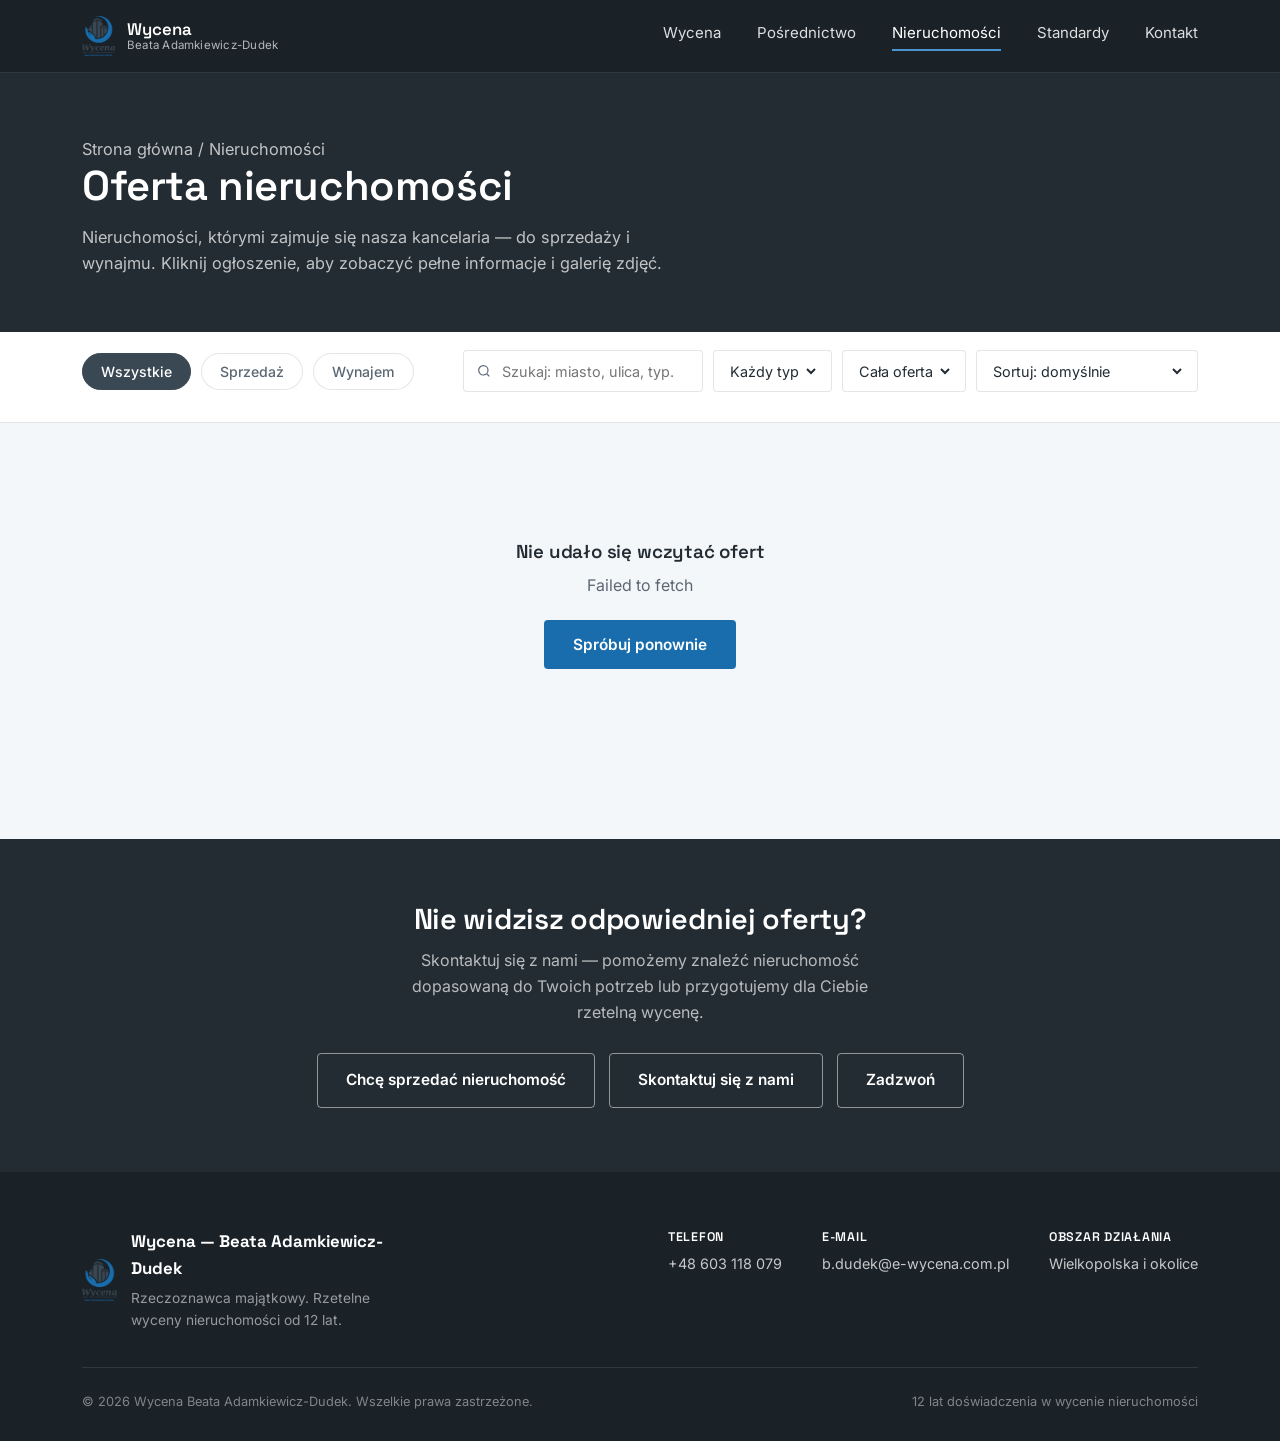
==== nieruchomosci.html @ 92de9cc1 "Pierwsza wersja strony" ====
<!DOCTYPE html>
<html lang="pl">
<head>
<meta charset="UTF-8">
<meta name="viewport" content="width=device-width, initial-scale=1.0">
<title>Nieruchomości na sprzedaż i wynajem | Wycena — Beata Adamkiewicz-Dudek</title>
<meta name="description" content="Aktualna oferta nieruchomości kancelarii rzeczoznawcy majątkowego: mieszkania, domy, działki i lokale użytkowe na sprzedaż oraz wynajem w Wielkopolsce.">
<meta name="robots" content="index, follow">
<link rel="canonical" href="https://www.e-wycena.com.pl/nieruchomosci.html" id="canonicalLink">

<meta property="og:type" content="website">
<meta property="og:site_name" content="Wycena — Beata Adamkiewicz-Dudek">
<meta property="og:title" content="Nieruchomości na sprzedaż i wynajem">
<meta property="og:description" content="Aktualna oferta nieruchomości kancelarii rzeczoznawcy majątkowego w Wielkopolsce.">
<meta property="og:image" content="https://www.e-wycena.com.pl/logo-white.png" id="ogImage">
<meta property="og:locale" content="pl_PL">
<meta name="twitter:card" content="summary_large_image">

<link rel="icon" href="logo-white.png" type="image/png">
<link rel="preconnect" href="https://fonts.googleapis.com">
<link rel="preconnect" href="https://fonts.gstatic.com" crossorigin>
<link href="https://fonts.googleapis.com/css2?family=Space+Grotesk:wght@400;500;600;700&family=Inter:wght@400;500;600;700&display=swap" rel="stylesheet">
<link rel="stylesheet" href="theme.css?v=2">
<style>
  /* ---------- Pasek filtrów ---------- */
  .filters-bar{
    background: var(--white);
    border-bottom: 1px solid var(--line);
    position: sticky;
    top: 72px;
    z-index: 40;
  }
  .filters-bar .container{
    padding-top: 18px;
    padding-bottom: 18px;
  }
  .filters-row{
    display:flex;
    align-items:center;
    justify-content: space-between;
    gap: 16px;
    flex-wrap: wrap;
  }
  .filter-chips{ display:flex; gap: 10px; flex-wrap: wrap; }
  .chip{
    padding: 9px 18px;
    border-radius: 999px;
    border: 1.5px solid var(--line);
    font-size: 0.88rem;
    font-weight: 500;
    color: var(--ink-soft);
    background: var(--white);
    cursor:pointer;
    transition: all .18s ease;
  }
  .chip:hover{ border-color: var(--blue); color: var(--blue); }
  .chip.active{ background: var(--navy); border-color: var(--navy); color: var(--white); }

  .filter-controls{ display:flex; gap: 10px; flex-wrap: wrap; align-items:center; }
  .field{
    display:flex;
    align-items:center;
    gap: 8px;
    border: 1.5px solid var(--line);
    border-radius: var(--radius);
    background: var(--white);
    padding: 0 12px;
    height: 42px;
    transition: border-color .18s ease;
  }
  .field:focus-within{ border-color: var(--blue); }
  .field svg{ width:16px; height:16px; color: var(--ink-soft); flex-shrink:0; }
  .field input, .field select{
    border:none;
    outline:none;
    background:transparent;
    font-family:'Inter',sans-serif;
    font-size: 0.9rem;
    color: var(--ink);
    height: 100%;
    min-width: 0;
  }
  .field input{ width: 190px; }
  .field select{ cursor:pointer; padding-right: 4px; }
  .results-count{
    font-size: 0.88rem;
    color: var(--ink-soft);
    white-space: nowrap;
  }
  .filters-meta{
    display:flex;
    justify-content: space-between;
    align-items:center;
    gap: 12px;
    flex-wrap: wrap;
    margin-top: 12px;
  }
  .reset-filters{
    background:none; border:none; padding:0;
    font-size: 0.84rem; color: var(--blue); cursor:pointer; font-weight:500;
    text-decoration: underline;
  }
  .reset-filters[hidden]{ display:none; }

  @media (max-width: 860px){
    .filters-bar{ top: 74px; }
    .field input{ width: 100%; }
    .filter-controls{ width: 100%; }
    .filter-controls .field{ flex: 1 1 150px; }
    .filter-controls .field:first-child{ flex: 1 1 100%; }
  }

  /* ---------- Siatka ogłoszeń ---------- */
  .listings-section{ padding: 48px 0 100px; }
  .listing-grid{
    display:grid;
    grid-template-columns: repeat(3, 1fr);
    gap: 28px;
  }
  @media (max-width: 980px){ .listing-grid{ grid-template-columns: repeat(2, 1fr); gap: 20px; } }
  @media (max-width: 680px){ .listing-grid{ grid-template-columns: 1fr; } }

  .property-card{
    background: var(--white);
    border: 1px solid var(--line);
    border-radius: var(--radius);
    overflow: hidden;
    display:flex;
    flex-direction: column;
    transition: transform .2s ease, box-shadow .2s ease, border-color .2s ease;
  }
  .property-card:hover{
    transform: translateY(-4px);
    box-shadow: 0 16px 32px rgba(35,44,51,0.12);
    border-color: rgba(58,72,83,0.24);
  }
  .property-card:focus-visible{ outline: 3px solid var(--blue-light); outline-offset: 2px; }

  .property-photo{
    position: relative;
    aspect-ratio: 4 / 3;
    background: linear-gradient(135deg,#3A4853,#196DAD);
    display:flex;
    align-items:center;
    justify-content:center;
    color: rgba(255,255,255,0.85);
    overflow:hidden;
  }
  .property-photo img{
    width:100%; height:100%; object-fit: cover;
    transition: transform .4s ease;
  }
  .property-card:hover .property-photo img{ transform: scale(1.04); }
  .property-photo .placeholder-icon{ width: 28%; height:28%; opacity:.9; }

  .badge-row{
    position:absolute;
    top: 12px; left: 12px; right: 12px;
    display:flex;
    gap:6px;
    flex-wrap: wrap;
    pointer-events:none;
  }
  .badge-row .spacer{ margin-left:auto; }
  .photo-count{
    position:absolute;
    bottom: 12px; right: 12px;
    background: rgba(26,33,39,0.62);
    color: var(--white);
    font-size: 0.72rem;
    padding: 4px 9px;
    border-radius: 999px;
    display:flex; align-items:center; gap:5px;
    backdrop-filter: blur(4px);
  }
  .photo-count svg{ width: 13px; height:13px; }

  .sold-overlay{
    position:absolute; inset:0;
    background: rgba(26,33,39,0.45);
    display:flex; align-items:center; justify-content:center;
  }
  .sold-overlay span{
    background: var(--white);
    color: var(--navy-deep);
    font-family:'Space Grotesk',sans-serif;
    font-weight:600;
    font-size: 0.95rem;
    padding: 8px 18px;
    border-radius: var(--radius);
    transform: rotate(-3deg);
  }

  .property-body{ padding: 20px 22px 22px; display:flex; flex-direction:column; flex:1; }
  .property-location{
    font-size: 0.82rem;
    color: var(--ink-soft);
    margin: 0 0 6px;
    display:flex; align-items:center; gap: 5px;
  }
  .property-location svg{ width:13px; height:13px; color: var(--blue); flex-shrink:0; }
  .property-title{
    font-size: 1.1rem;
    margin-bottom: 14px;
    display: -webkit-box;
    -webkit-line-clamp: 2;
    -webkit-box-orient: vertical;
    overflow: hidden;
  }
  .property-specs{
    display:flex;
    gap: 14px;
    flex-wrap: wrap;
    padding-bottom: 16px;
    margin-bottom: 16px;
    margin-top: auto;
    border-bottom: 1px solid var(--line);
  }
  .spec{
    display:flex;
    align-items:center;
    gap: 6px;
    font-size: 0.84rem;
    color: var(--ink-soft);
  }
  .spec svg{ width:16px; height:16px; color: var(--blue); flex-shrink:0; }
  .property-footer{
    display:flex;
    align-items:baseline;
    justify-content: space-between;
    gap: 10px;
  }
  .property-price{
    font-family:'Space Grotesk',sans-serif;
    font-size: 1.24rem;
    font-weight: 700;
    color: var(--navy);
  }
  .property-price small{
    font-family:'Inter',sans-serif;
    font-size: 0.72rem;
    font-weight: 500;
    color: var(--ink-soft);
    margin-left: 4px;
  }
  .details-link{
    font-size: 0.85rem;
    font-weight: 600;
    color: var(--blue);
    white-space: nowrap;
  }

  /* ---------- Stany ---------- */
  .state-box{
    text-align:center;
    padding: 70px 20px;
    color: var(--ink-soft);
  }
  .state-box h3{ margin-bottom: 10px; color: var(--ink); }
  .state-box p{ margin: 0 auto; max-width: 460px; }
  .state-box .btn{ margin-top: 22px; }

  .skeleton-card{
    background: var(--white);
    border: 1px solid var(--line);
    border-radius: var(--radius);
    overflow:hidden;
  }
  .skeleton-photo{ aspect-ratio: 4/3; }
  .skeleton-body{ padding: 20px 22px 24px; }
  .skeleton-line{ height: 12px; margin-bottom: 10px; }

  /* ---------- Pasek CTA ---------- */
  .cta-strip{
    background: var(--navy-deep);
    color: var(--white);
    padding: 64px 0;
    text-align:center;
  }
  .cta-strip h2{ font-size: clamp(1.4rem, 2.4vw, 1.8rem); margin-bottom: 12px; }
  .cta-strip p{ color: rgba(255,255,255,0.68); max-width: 480px; margin: 0 auto 28px; }
  .cta-buttons{ display:flex; gap: 14px; justify-content:center; flex-wrap: wrap; }
</style>
</head>
<body>

<nav class="nav">
  <div class="container">
    <a href="index.html" class="brand">
      <img src="logo-white.png" alt="Logo kancelarii Wycena" width="631" height="763">
      <div class="brand-text">
        <strong>Wycena</strong>
        <span>Beata Adamkiewicz-Dudek</span>
      </div>
    </a>
    <button class="nav-toggle" id="navToggle" aria-expanded="false" aria-controls="navLinks" aria-label="Menu">
      <span></span><span></span><span></span>
    </button>
    <div class="nav-links" id="navLinks">
      <a href="wycena.html">Wycena</a>
      <a href="posrednictwo.html">Pośrednictwo</a>
      <a href="nieruchomosci.html" class="active">Nieruchomości</a>
      <a href="index.html#standardy">Standardy</a>
      <a href="index.html#kontakt">Kontakt</a>
    </div>
  </div>
</nav>

<header class="page-header">
  <div class="container">
    <p class="breadcrumb"><a href="index.html">Strona główna</a> / Nieruchomości</p>
    <h1>Oferta nieruchomości</h1>
    <p>Nieruchomości, którymi zajmuje się nasza kancelaria — do sprzedaży i wynajmu. Kliknij ogłoszenie, aby zobaczyć pełne informacje i galerię zdjęć.</p>
  </div>
</header>

<div class="filters-bar">
  <div class="container">
    <div class="filters-row">
      <div class="filter-chips" id="filterChips">
        <button class="chip active" data-filter="all" type="button">Wszystkie</button>
        <button class="chip" data-filter="Sprzedaż" type="button">Sprzedaż</button>
        <button class="chip" data-filter="Wynajem" type="button">Wynajem</button>
      </div>

      <div class="filter-controls">
        <label class="field">
          <svg viewBox="0 0 24 24" fill="none" stroke="currentColor" stroke-width="1.8" aria-hidden="true"><circle cx="11" cy="11" r="7"/><path d="M20 20l-3.5-3.5"/></svg>
          <input type="search" id="searchInput" placeholder="Szukaj: miasto, ulica, typ…" aria-label="Szukaj w ofertach" autocomplete="off">
        </label>
        <label class="field">
          <span class="visually-hidden">Typ nieruchomości</span>
          <select id="typeSelect" aria-label="Typ nieruchomości">
            <option value="all">Każdy typ</option>
          </select>
        </label>
        <label class="field">
          <span class="visually-hidden">Miejscowość</span>
          <select id="citySelect" aria-label="Miejscowość">
            <option value="all">Cała oferta</option>
          </select>
        </label>
        <label class="field">
          <span class="visually-hidden">Sortowanie</span>
          <select id="sortSelect" aria-label="Sortowanie">
            <option value="default">Sortuj: domyślnie</option>
            <option value="price-asc">Cena: od najniższej</option>
            <option value="price-desc">Cena: od najwyższej</option>
            <option value="area-desc">Powierzchnia: największe</option>
            <option value="newest">Najnowsze</option>
          </select>
        </label>
      </div>
    </div>

    <div class="filters-meta">
      <div class="results-count" id="resultsCount">Wczytywanie ofert…</div>
      <button class="reset-filters" id="resetFilters" type="button" hidden>Wyczyść filtry</button>
    </div>
  </div>
</div>

<section class="listings-section">
  <div class="container">
    <div class="listing-grid" id="listingGrid" aria-live="polite" aria-busy="true"></div>

    <div class="state-box" id="emptyState" hidden>
      <h3>Brak ofert spełniających kryteria</h3>
      <p>Spróbuj zmienić filtry lub wyczyść je, aby zobaczyć całą aktualną ofertę.</p>
      <button class="btn btn-outline-navy" id="emptyReset" type="button">Pokaż wszystkie oferty</button>
    </div>

    <div class="state-box" id="errorState" hidden>
      <h3>Nie udało się wczytać ofert</h3>
      <p id="errorMessage">Spróbuj odświeżyć stronę za chwilę.</p>
      <button class="btn btn-primary" id="retryBtn" type="button">Spróbuj ponownie</button>
    </div>
  </div>
</section>

<div class="cta-strip">
  <div class="container">
    <h2>Nie widzisz odpowiedniej oferty?</h2>
    <p>Skontaktuj się z nami — pomożemy znaleźć nieruchomość dopasowaną do Twoich potrzeb lub przygotujemy dla Ciebie rzetelną wycenę.</p>
    <div class="cta-buttons">
      <a href="posrednictwo.html" class="btn btn-outline-white">Chcę sprzedać nieruchomość</a>
      <a href="index.html#kontakt" class="btn btn-outline-white">Skontaktuj się z nami</a>
      <a href="#" class="btn btn-outline-white" id="ctaPhone">Zadzwoń</a>
    </div>
  </div>
</div>

<footer>
  <div class="container">
    <div class="footer-top">
      <a href="index.html" class="footer-brand">
        <img src="logo-white.png" alt="Logo kancelarii Wycena" width="631" height="763">
        <div>
          <strong>Wycena — Beata Adamkiewicz-Dudek</strong>
          <p>Rzeczoznawca majątkowy. Rzetelne wyceny nieruchomości od 12 lat.</p>
        </div>
      </a>
      <div class="footer-contact" id="footerContact"></div>
    </div>
    <div class="footer-bottom">
      <span>© 2026 Wycena Beata Adamkiewicz-Dudek. Wszelkie prawa zastrzeżone.</span>
      <span>12 lat doświadczenia w wycenie nieruchomości</span>
    </div>
  </div>
</footer>

<!-- Dane strukturalne (lista ofert) — uzupełniane po wczytaniu danych -->
<script type="application/ld+json" id="listSchema">{}</script>

<script src="config.js"></script>
<script src="api.js"></script>
<script>
/* ============================================================================
   Strona listy ofert.

   Dane pochodzą z Supabase (tabela `properties`, tylko published = true).
   Wszystkie oferty wczytujemy jednym zapytaniem, a filtrowanie i sortowanie
   dzieje się w przeglądarce — przy kilkudziesięciu ofertach jest to
   natychmiastowe i oszczędza zapytania do bazy (darmowy plan Supabase).
   Gdyby ofert było kilkaset, wystarczy przenieść filtry do zapytania
   w api.js (PostgREST obsługuje je parametrami URL).
   ============================================================================ */
(function () {
  'use strict';

  const API = window.WycenaAPI;
  const esc = API.esc;
  const CFG = window.WYCENA_CONFIG || {};

  const grid = document.getElementById('listingGrid');
  const emptyState = document.getElementById('emptyState');
  const errorState = document.getElementById('errorState');
  const errorMessage = document.getElementById('errorMessage');
  const resultsCount = document.getElementById('resultsCount');
  const resetBtn = document.getElementById('resetFilters');
  const searchInput = document.getElementById('searchInput');
  const typeSelect = document.getElementById('typeSelect');
  const citySelect = document.getElementById('citySelect');
  const sortSelect = document.getElementById('sortSelect');
  const chips = Array.from(document.querySelectorAll('#filterChips .chip'));

  const state = { all: [], transaction: 'all', type: 'all', city: 'all', sort: 'default', query: '' };

  /* ---------------- ikony ---------------- */
  const ICONS = {
    building: '<svg class="placeholder-icon" viewBox="0 0 24 24" fill="none" stroke="currentColor" stroke-width="1.4" aria-hidden="true"><path d="M4 21V9l5-4 5 4v12"/><path d="M14 21V13h6v8"/><path d="M7 21v-4h4v4"/><path d="M8 8h1M8 11h1M8 14h1"/></svg>',
    pin: '<svg viewBox="0 0 24 24" fill="none" stroke="currentColor" stroke-width="1.8" aria-hidden="true"><path d="M12 21s7-6.2 7-11a7 7 0 1 0-14 0c0 4.8 7 11 7 11z"/><circle cx="12" cy="10" r="2.5"/></svg>',
    area: '<svg viewBox="0 0 24 24" fill="none" stroke="currentColor" stroke-width="1.6" aria-hidden="true"><rect x="3" y="3" width="18" height="18" rx="1"/></svg>',
    rooms: '<svg viewBox="0 0 24 24" fill="none" stroke="currentColor" stroke-width="1.6" aria-hidden="true"><path d="M3 21V9l9-6 9 6v12"/><path d="M9 21v-6h6v6"/></svg>',
    floor: '<svg viewBox="0 0 24 24" fill="none" stroke="currentColor" stroke-width="1.6" aria-hidden="true"><path d="M4 20h16M6 20V10h4v10M14 20V4h4v16"/></svg>',
    plot: '<svg viewBox="0 0 24 24" fill="none" stroke="currentColor" stroke-width="1.6" aria-hidden="true"><path d="M3 17l4-9 5 5 4-7 5 11"/></svg>',
    camera: '<svg viewBox="0 0 24 24" fill="none" stroke="currentColor" stroke-width="1.8" aria-hidden="true"><path d="M3 8h3l1.5-2h9L18 8h3v11H3z"/><circle cx="12" cy="13" r="3.2"/></svg>'
  };

  /* ---------------- szkielety podczas wczytywania ---------------- */
  function renderSkeletons(count) {
    grid.setAttribute('aria-busy', 'true');
    grid.innerHTML = Array.from({ length: count }, function () {
      return '<div class="skeleton-card">' +
        '<div class="skeleton skeleton-photo"></div>' +
        '<div class="skeleton-body">' +
          '<div class="skeleton skeleton-line" style="width:40%"></div>' +
          '<div class="skeleton skeleton-line" style="width:85%;height:16px"></div>' +
          '<div class="skeleton skeleton-line" style="width:60%"></div>' +
          '<div class="skeleton skeleton-line" style="width:35%;margin-bottom:0"></div>' +
        '</div></div>';
    }).join('');
  }

  /* ---------------- karta oferty ---------------- */
  function specsHTML(p) {
    const out = [];
    if (p.area != null) {
      out.push('<span class="spec">' + ICONS.area + ' ' + esc(API.formatNumber(p.area, true)) + ' m²</span>');
    }
    if (p.rooms != null) {
      out.push('<span class="spec">' + ICONS.rooms + ' ' + esc(p.rooms) + ' pok.</span>');
    }
    if (p.floor) {
      out.push('<span class="spec">' + ICONS.floor + ' ' + esc(p.floor) + '</span>');
    }
    if (p.plotArea != null) {
      out.push('<span class="spec">' + ICONS.plot + ' dz. ' + esc(API.formatNumber(p.plotArea)) + ' m²</span>');
    }
    return out.join('');
  }

  function photoHTML(p) {
    const main = p.images[0];
    const inner = main
      ? '<img src="' + esc(main.thumbUrl) + '" alt="' + esc(main.alt) + '" loading="lazy" decoding="async" width="640" height="480">'
      : ICONS.building;

    const badges =
      '<span class="badge ' + (p.transactionType === 'Sprzedaż' ? 'sale' : 'rent') + '">' + esc(p.transactionType) + '</span>' +
      '<span class="badge">' + esc(p.propertyType) + '</span>';

    const count = p.images.length > 1
      ? '<span class="photo-count">' + ICONS.camera + esc(p.images.length) + '</span>'
      : '';

    const unavailable = p.status !== 'Dostępna'
      ? '<div class="sold-overlay"><span>' + esc(p.status) + '</span></div>'
      : '';

    return '<div class="property-photo">' + inner +
      '<div class="badge-row">' + badges + '</div>' + count + unavailable + '</div>';
  }

  function cardHTML(p) {
    return '<a class="property-card" href="' + esc(API.propertyUrl(p)) + '">' +
      photoHTML(p) +
      '<div class="property-body">' +
        '<p class="property-location">' + ICONS.pin + esc(p.location || '—') + '</p>' +
        '<h3 class="property-title">' + esc(p.title) + '</h3>' +
        '<div class="property-specs">' + specsHTML(p) + '</div>' +
        '<div class="property-footer">' +
          '<span class="property-price">' + esc(API.formatPrice(p)) + '</span>' +
          '<span class="details-link">Zobacz szczegóły →</span>' +
        '</div>' +
      '</div></a>';
  }

  function render(list) {
    grid.setAttribute('aria-busy', 'false');
    grid.innerHTML = list.map(cardHTML).join('');
    emptyState.hidden = list.length !== 0;

    resultsCount.textContent = list.length === 1
      ? '1 nieruchomość'
      : list.length + ' nieruchomości';

    const filtersActive =
      state.transaction !== 'all' || state.type !== 'all' ||
      state.city !== 'all' || state.query !== '' || state.sort !== 'default';
    resetBtn.hidden = !filtersActive;
    if (filtersActive) resultsCount.textContent += ' z ' + state.all.length;
  }

  /* ---------------- filtrowanie ---------------- */
  function normalize(text) {
    return String(text || '')
      .toLowerCase()
      .normalize('NFD')
      .replace(/[̀-ͯ]/g, '')
      .replace(/ł/g, 'l');
  }

  function matchesQuery(p, needle) {
    if (!needle) return true;
    const haystack = normalize([
      p.title, p.location, p.city, p.district, p.street,
      p.propertyType, p.transactionType, p.voivodeship,
      (p.features || []).join(' ')
    ].join(' '));
    return needle.split(/\s+/).every(function (word) { return haystack.indexOf(word) !== -1; });
  }

  function applyFilters() {
    const needle = normalize(state.query).trim();
    let list = state.all.filter(function (p) {
      if (state.transaction !== 'all' && p.transactionType !== state.transaction) return false;
      if (state.type !== 'all' && p.propertyType !== state.type) return false;
      if (state.city !== 'all' && (p.city || '—') !== state.city) return false;
      return matchesQuery(p, needle);
    });

    const num = function (v) { return v == null ? Number.POSITIVE_INFINITY : v; };
    if (state.sort === 'price-asc') list.sort(function (a, b) { return num(a.price) - num(b.price); });
    else if (state.sort === 'price-desc') list.sort(function (a, b) { return num(b.price) - num(a.price); });
    else if (state.sort === 'area-desc') list.sort(function (a, b) { return (b.area || 0) - (a.area || 0); });
    else if (state.sort === 'newest') {
      list.sort(function (a, b) { return new Date(b.createdAt) - new Date(a.createdAt); });
    }

    render(list);
    syncUrl();
  }

  /* ---------------- filtry w adresie URL (udostępnianie linku) ------------- */
  function syncUrl() {
    const params = new URLSearchParams();
    if (state.transaction !== 'all') params.set('typ', state.transaction);
    if (state.type !== 'all') params.set('rodzaj', state.type);
    if (state.city !== 'all') params.set('miasto', state.city);
    if (state.query) params.set('q', state.query);
    if (state.sort !== 'default') params.set('sort', state.sort);
    const qs = params.toString();
    history.replaceState(null, '', qs ? '?' + qs : location.pathname);
  }

  function readUrl() {
    const params = new URLSearchParams(location.search);
    state.transaction = params.get('typ') || 'all';
    state.type = params.get('rodzaj') || 'all';
    state.city = params.get('miasto') || 'all';
    state.query = params.get('q') || '';
    state.sort = params.get('sort') || 'default';
  }

  /* ---------------- listy rozwijane na podstawie danych ---------------- */
  function fillSelect(select, values, allLabel) {
    const current = select.value;
    select.innerHTML = '<option value="all">' + allLabel + '</option>' +
      values.map(function (v) {
        return '<option value="' + esc(v) + '">' + esc(v) + '</option>';
      }).join('');
    select.value = values.indexOf(current) !== -1 ? current : select.value;
  }

  function buildFacets() {
    const types = [], cities = [];
    state.all.forEach(function (p) {
      if (p.propertyType && types.indexOf(p.propertyType) === -1) types.push(p.propertyType);
      if (p.city && cities.indexOf(p.city) === -1) cities.push(p.city);
    });
    types.sort(function (a, b) { return a.localeCompare(b, 'pl'); });
    cities.sort(function (a, b) { return a.localeCompare(b, 'pl'); });

    fillSelect(typeSelect, types, 'Każdy typ');
    fillSelect(citySelect, cities, 'Cała oferta');

    typeSelect.value = types.indexOf(state.type) !== -1 ? state.type : 'all';
    citySelect.value = cities.indexOf(state.city) !== -1 ? state.city : 'all';
    state.type = typeSelect.value;
    state.city = citySelect.value;
  }

  /* ---------------- dane strukturalne dla Google ---------------- */
  function injectSchema(list) {
    const items = list.slice(0, 30).map(function (p, i) {
      return {
        '@type': 'ListItem',
        position: i + 1,
        url: API.absoluteUrl(API.propertyUrl(p)),
        name: p.title
      };
    });
    document.getElementById('listSchema').textContent = JSON.stringify({
      '@context': 'https://schema.org',
      '@type': 'ItemList',
      name: 'Oferta nieruchomości — ' + ((CFG.business && CFG.business.shortName) || 'Wycena'),
      numberOfItems: list.length,
      itemListElement: items
    });
  }

  /* ---------------- wczytywanie ---------------- */
  async function load() {
    errorState.hidden = true;
    emptyState.hidden = true;
    renderSkeletons(6);
    try {
      state.all = await API.loadProperties();
      buildFacets();
      applyFilters();
      injectSchema(state.all);
    } catch (err) {
      grid.innerHTML = '';
      grid.setAttribute('aria-busy', 'false');
      emptyState.hidden = true;
      errorState.hidden = false;
      errorMessage.textContent = err.message || 'Nieznany błąd.';
      resultsCount.textContent = '';
      console.error(err);
    }
  }

  /* ---------------- zdarzenia ---------------- */
  chips.forEach(function (chip) {
    chip.addEventListener('click', function () {
      chips.forEach(function (c) { c.classList.remove('active'); });
      chip.classList.add('active');
      state.transaction = chip.getAttribute('data-filter');
      applyFilters();
    });
  });

  let searchTimer = null;
  searchInput.addEventListener('input', function () {
    clearTimeout(searchTimer);
    searchTimer = setTimeout(function () {
      state.query = searchInput.value.trim();
      applyFilters();
    }, 180);
  });

  typeSelect.addEventListener('change', function () { state.type = typeSelect.value; applyFilters(); });
  citySelect.addEventListener('change', function () { state.city = citySelect.value; applyFilters(); });
  sortSelect.addEventListener('change', function () { state.sort = sortSelect.value; applyFilters(); });

  function resetAll() {
    state.transaction = 'all'; state.type = 'all'; state.city = 'all';
    state.query = ''; state.sort = 'default';
    searchInput.value = '';
    typeSelect.value = 'all'; citySelect.value = 'all'; sortSelect.value = 'default';
    chips.forEach(function (c) { c.classList.toggle('active', c.getAttribute('data-filter') === 'all'); });
    applyFilters();
  }
  resetBtn.addEventListener('click', resetAll);
  document.getElementById('emptyReset').addEventListener('click', resetAll);
  document.getElementById('retryBtn').addEventListener('click', load);

  /* ---------------- menu mobilne ---------------- */
  const navToggle = document.getElementById('navToggle');
  const navLinks = document.getElementById('navLinks');
  navToggle.addEventListener('click', function () {
    const open = navLinks.classList.toggle('open');
    navToggle.setAttribute('aria-expanded', open ? 'true' : 'false');
  });

  /* ---------------- stopka + kontakt z config.js ---------------- */
  function renderContact() {
    const b = CFG.business || {};
    document.getElementById('footerContact').innerHTML =
      '<div><h4>Telefon</h4><p><a href="tel:' + esc(b.phoneHref || '') + '">' + esc(b.phone || '') + '</a></p></div>' +
      '<div><h4>E-mail</h4><p><a href="mailto:' + esc(b.email || '') + '">' + esc(b.email || '') + '</a></p></div>' +
      '<div><h4>Obszar działania</h4><p>' + esc(b.area || '') + '</p></div>';
    document.getElementById('ctaPhone').href = 'tel:' + (b.phoneHref || '');

    if (CFG.siteUrl && CFG.siteUrl.indexOf('TWOJADOMENA') === -1) {
      const base = String(CFG.siteUrl).replace(/\/$/, '');
      document.getElementById('canonicalLink').href = base + '/nieruchomosci.html';
      document.getElementById('ogImage').setAttribute('content', base + '/logo-white.png');
    }
  }

  /* ---------------- start ---------------- */
  readUrl();
  searchInput.value = state.query;
  sortSelect.value = state.sort;
  chips.forEach(function (c) {
    c.classList.toggle('active', c.getAttribute('data-filter') === state.transaction);
  });
  renderContact();
  load();
})();
</script>

</body>
</html>
---- theme.css ----
/* ============================================================================
   WYCENA — wspólny motyw dla podstron modułu nieruchomości
   (nieruchomosci.html, oferta.html, admin.html)

   Zmienne, nawigacja, przyciski, nagłówek strony i stopka — identyczne jak
   w index.html, żeby całość wyglądała spójnie. Plik jest wspólny i
   cache'owany przez przeglądarkę, więc kolejne podstrony ładują się szybciej.
   ============================================================================ */

:root{
  --navy: #3A4853;
  --navy-deep: #232C33;
  --navy-deepest: #1A2127;
  --blue: #196DAD;
  --blue-light: #4A93CE;
  --blue-pale: #E7F1FA;
  --paper: #F4F7FA;
  --white: #FFFFFF;
  --ink: #232C33;
  --ink-soft: #5B6773;
  --line: rgba(58,72,83,0.14);
  --radius: 4px;
  --ok: #1E7A47;
  --warn: #C97A2E;
  --danger: #B3261E;
}

*{ box-sizing: border-box; }
html{ scroll-behavior: smooth; }
body{
  margin:0;
  font-family:'Inter', system-ui, -apple-system, sans-serif;
  color: var(--ink);
  line-height: 1.6;
  background: var(--paper);
  -webkit-font-smoothing: antialiased;
}

h1,h2,h3,.display{
  font-family:'Space Grotesk', 'Inter', sans-serif;
  font-weight: 600;
  line-height: 1.15;
  letter-spacing: -0.01em;
  margin: 0;
}

a{ color: inherit; text-decoration:none; }
img{ max-width:100%; display:block; }
button{ font-family: inherit; }

.container{
  max-width: 1180px;
  margin: 0 auto;
  padding: 0 32px;
}
@media (max-width: 560px){
  .container{ padding: 0 18px; }
}

.visually-hidden{
  position:absolute; width:1px; height:1px; padding:0; margin:-1px;
  overflow:hidden; clip:rect(0 0 0 0); white-space:nowrap; border:0;
}

@media (prefers-reduced-motion: reduce){
  html{ scroll-behavior:auto; }
  *{ animation-duration: 0.001ms !important; transition-duration: 0.001ms !important; }
}

/* ---------- Nav ---------- */
.nav{
  background: var(--navy-deepest);
  padding: 16px 0;
  position: sticky;
  top: 0;
  z-index: 50;
  box-shadow: 0 1px 0 rgba(255,255,255,0.06);
}
.nav .container{
  display:flex;
  align-items:center;
  justify-content: space-between;
  gap: 16px;
}
.brand{
  display:flex;
  align-items:center;
  gap:12px;
  color: var(--white);
}
.brand img{ height: 40px; width:auto; }
.brand-text{ display:flex; flex-direction:column; line-height:1.15; }
.brand-text strong{ font-family:'Space Grotesk',sans-serif; font-size:1.05rem; font-weight:600; }
.brand-text span{ font-size:0.72rem; color: rgba(255,255,255,0.68); letter-spacing:0.02em; }

.nav-links{
  display:flex;
  gap: 36px;
  font-size: 0.94rem;
  color: rgba(255,255,255,0.85);
}
.nav-links a{ transition: color .2s ease; padding-bottom: 4px; border-bottom: 2px solid transparent; }
.nav-links a:hover{ color: var(--white); }
.nav-links a.active{ color: var(--white); border-bottom-color: var(--blue-light); }

/* Hamburger — widoczny tylko na małych ekranach */
.nav-toggle{
  display:none;
  width: 42px; height: 42px;
  background: transparent;
  border: 1px solid rgba(255,255,255,0.28);
  border-radius: var(--radius);
  color: var(--white);
  cursor:pointer;
  align-items:center; justify-content:center;
  flex-direction: column;
  gap: 4px;
  padding: 0;
}
.nav-toggle span{
  display:block; width:18px; height:2px; background: currentColor; border-radius: 2px;
  transition: transform .2s ease, opacity .2s ease;
}
.nav-toggle[aria-expanded="true"] span:nth-child(1){ transform: translateY(6px) rotate(45deg); }
.nav-toggle[aria-expanded="true"] span:nth-child(2){ opacity: 0; }
.nav-toggle[aria-expanded="true"] span:nth-child(3){ transform: translateY(-6px) rotate(-45deg); }

@media (max-width: 860px){
  .nav-toggle{ display:flex; }
  .nav-links{
    position: absolute;
    top: 100%;
    left: 0;
    right: 0;
    background: var(--navy-deepest);
    flex-direction: column;
    gap: 0;
    padding: 6px 0 14px;
    border-top: 1px solid rgba(255,255,255,0.1);
    box-shadow: 0 18px 30px rgba(0,0,0,0.28);
    display: none;
  }
  .nav-links.open{ display:flex; }
  .nav-links a{
    padding: 14px 32px;
    border-bottom: none;
    border-left: 3px solid transparent;
  }
  .nav-links a.active{ border-left-color: var(--blue-light); background: rgba(255,255,255,0.05); }
  .nav{ position: sticky; }
  .nav .container{ position: relative; }
}

/* ---------- Buttons ---------- */
.btn{
  display:inline-flex;
  align-items:center;
  justify-content:center;
  gap:10px;
  padding: 14px 28px;
  font-family:'Inter',sans-serif;
  font-weight: 600;
  font-size: 0.96rem;
  border-radius: var(--radius);
  border: 1.5px solid transparent;
  cursor:pointer;
  text-align:center;
  transition: transform .18s ease, background .2s ease, border-color .2s ease, color .2s ease;
}
.btn:hover{ transform: translateY(-2px); }
.btn:disabled{ opacity:.55; cursor:not-allowed; transform:none; }
.btn-primary{ background: var(--blue); color: var(--white); }
.btn-primary:hover{ background: #1c7cc4; }
.btn-outline-navy{ background: transparent; color: var(--navy); border-color: var(--navy); }
.btn-outline-navy:hover{ background: var(--navy); color: var(--white); }
.btn-outline-white{ background: transparent; color: var(--white); border-color: rgba(255,255,255,0.5); }
.btn-outline-white:hover{ border-color: var(--white); background: rgba(255,255,255,0.08); }
.btn-sm{ padding: 9px 16px; font-size: 0.85rem; }
.btn-danger{ background: transparent; color: var(--danger); border-color: rgba(179,38,30,0.4); }
.btn-danger:hover{ background: var(--danger); color: var(--white); border-color: var(--danger); }

/* ---------- Page header ---------- */
.page-header{
  background: var(--navy-deep);
  color: var(--white);
  padding: 64px 0 56px;
}
.breadcrumb{
  font-size: 0.85rem;
  color: rgba(255,255,255,0.55);
  margin-bottom: 18px;
}
.breadcrumb a:hover{ color: var(--white); }
.page-header h1{
  font-size: clamp(1.75rem, 3.4vw, 2.6rem);
  margin-bottom: 14px;
  max-width: 720px;
}
.page-header p{
  color: rgba(255,255,255,0.72);
  max-width: 620px;
  font-size: 1.02rem;
  margin: 0;
}
@media (max-width: 560px){
  .page-header{ padding: 40px 0 36px; }
}

/* ---------- Footer ---------- */
footer{
  background: var(--navy-deepest);
  color: rgba(255,255,255,0.75);
  padding: 56px 0 28px;
}
.footer-top{
  display:flex;
  justify-content: space-between;
  gap: 40px;
  flex-wrap: wrap;
  padding-bottom: 36px;
  border-bottom: 1px solid rgba(255,255,255,0.1);
  margin-bottom: 24px;
}
.footer-brand{ display:flex; gap:14px; align-items:center; max-width: 340px; }
.footer-brand img{ height: 42px; width: auto; flex-shrink: 0; }
.footer-brand strong{ font-family:'Space Grotesk',sans-serif; color:var(--white); font-size:1.05rem; }
.footer-brand p{ margin: 6px 0 0; font-size: 0.86rem; color: rgba(255,255,255,0.55); }
.footer-contact{ display:flex; gap: 40px; flex-wrap: wrap; }
.footer-contact h4{
  font-family:'Space Grotesk',sans-serif;
  font-size: 0.78rem;
  font-weight: 600;
  color: var(--white);
  margin: 0 0 4px;
  text-transform: uppercase;
  letter-spacing: 0.06em;
}
.footer-contact p{ margin:0; font-size: 0.9rem; }
.footer-contact a:hover{ color: var(--white); }
.footer-bottom{
  display:flex;
  justify-content: space-between;
  flex-wrap: wrap;
  gap: 10px;
  font-size: 0.8rem;
  color: rgba(255,255,255,0.45);
}

/* ---------- Wspólne elementy stanu ---------- */
.notice{
  border-radius: var(--radius);
  padding: 14px 18px;
  font-size: 0.92rem;
  border: 1px solid var(--line);
  background: var(--white);
}
.notice-error{ border-color: rgba(179,38,30,0.35); background: #FDF3F2; color: #7F1D18; }
.notice-ok{ border-color: rgba(25,109,173,0.3); background: var(--blue-pale); color: #14507F; }
.notice-warn{ border-color: rgba(201,122,46,0.35); background: #FDF6EE; color: #7A4715; }

.skeleton{
  background: linear-gradient(100deg, #E9EEF3 30%, #F5F8FA 50%, #E9EEF3 70%);
  background-size: 200% 100%;
  animation: shimmer 1.3s linear infinite;
  border-radius: var(--radius);
}
@keyframes shimmer{
  0%{ background-position: 200% 0; }
  100%{ background-position: -200% 0; }
}

.badge{
  font-size: 0.72rem;
  font-weight: 600;
  padding: 5px 11px;
  border-radius: 999px;
  background: rgba(255,255,255,0.92);
  color: var(--navy);
  display:inline-block;
}
.badge.sale{ background: var(--blue); color: var(--white); }
.badge.rent{ background: var(--warn); color: var(--white); }
.badge.status{ background: var(--navy-deep); color: var(--white); }
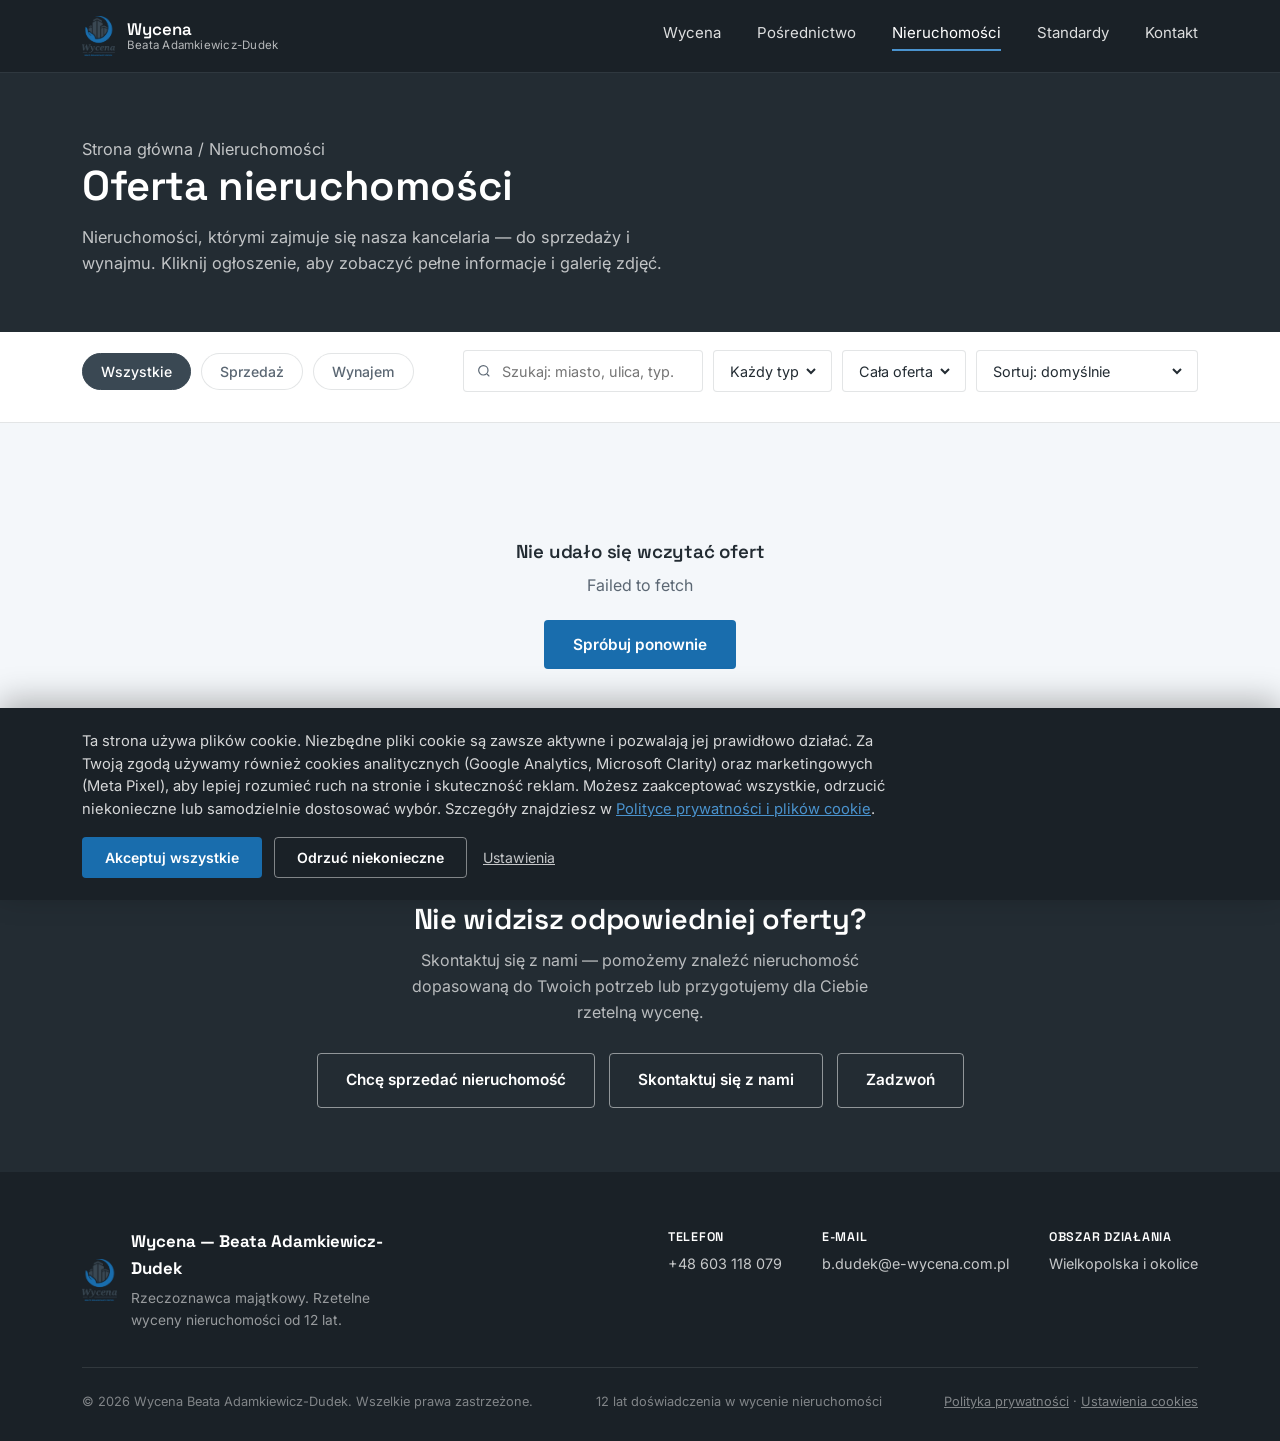
==== commit 47a370af: "Dodaje baner zgody na cookies, mobilne menu na stronie głównej i widżet opinii Google - Baner zgody " ====
--- a/nieruchomosci.html
+++ b/nieruchomosci.html
@@ -21,6 +21,7 @@
 <link rel="preconnect" href="https://fonts.gstatic.com" crossorigin>
 <link href="https://fonts.googleapis.com/css2?family=Space+Grotesk:wght@400;500;600;700&family=Inter:wght@400;500;600;700&display=swap" rel="stylesheet">
 <link rel="stylesheet" href="theme.css?v=2">
+<script src="cookie-consent.js" defer></script>
 <style>
   /* ---------- Pasek filtrów ---------- */
   .filters-bar{
@@ -405,6 +406,7 @@
     <div class="footer-bottom">
       <span>© 2026 Wycena Beata Adamkiewicz-Dudek. Wszelkie prawa zastrzeżone.</span>
       <span>12 lat doświadczenia w wycenie nieruchomości</span>
+      <span><a href="polityka-prywatnosci.html">Polityka prywatności</a> · <button type="button" class="cc-footer-link" onclick="window.openCookieSettings && window.openCookieSettings()">Ustawienia cookies</button></span>
     </div>
   </div>
 </footer>
--- a/theme.css
+++ b/theme.css
@@ -245,6 +245,18 @@
   font-size: 0.8rem;
   color: rgba(255,255,255,0.45);
 }
+.footer-bottom a,
+.footer-bottom .cc-footer-link{
+  color: inherit;
+  text-decoration: underline;
+  background: none;
+  border: none;
+  font: inherit;
+  cursor: pointer;
+  padding: 0;
+}
+.footer-bottom a:hover,
+.footer-bottom .cc-footer-link:hover{ color: rgba(255,255,255,0.75); }
 
 /* ---------- Wspólne elementy stanu ---------- */
 .notice{
